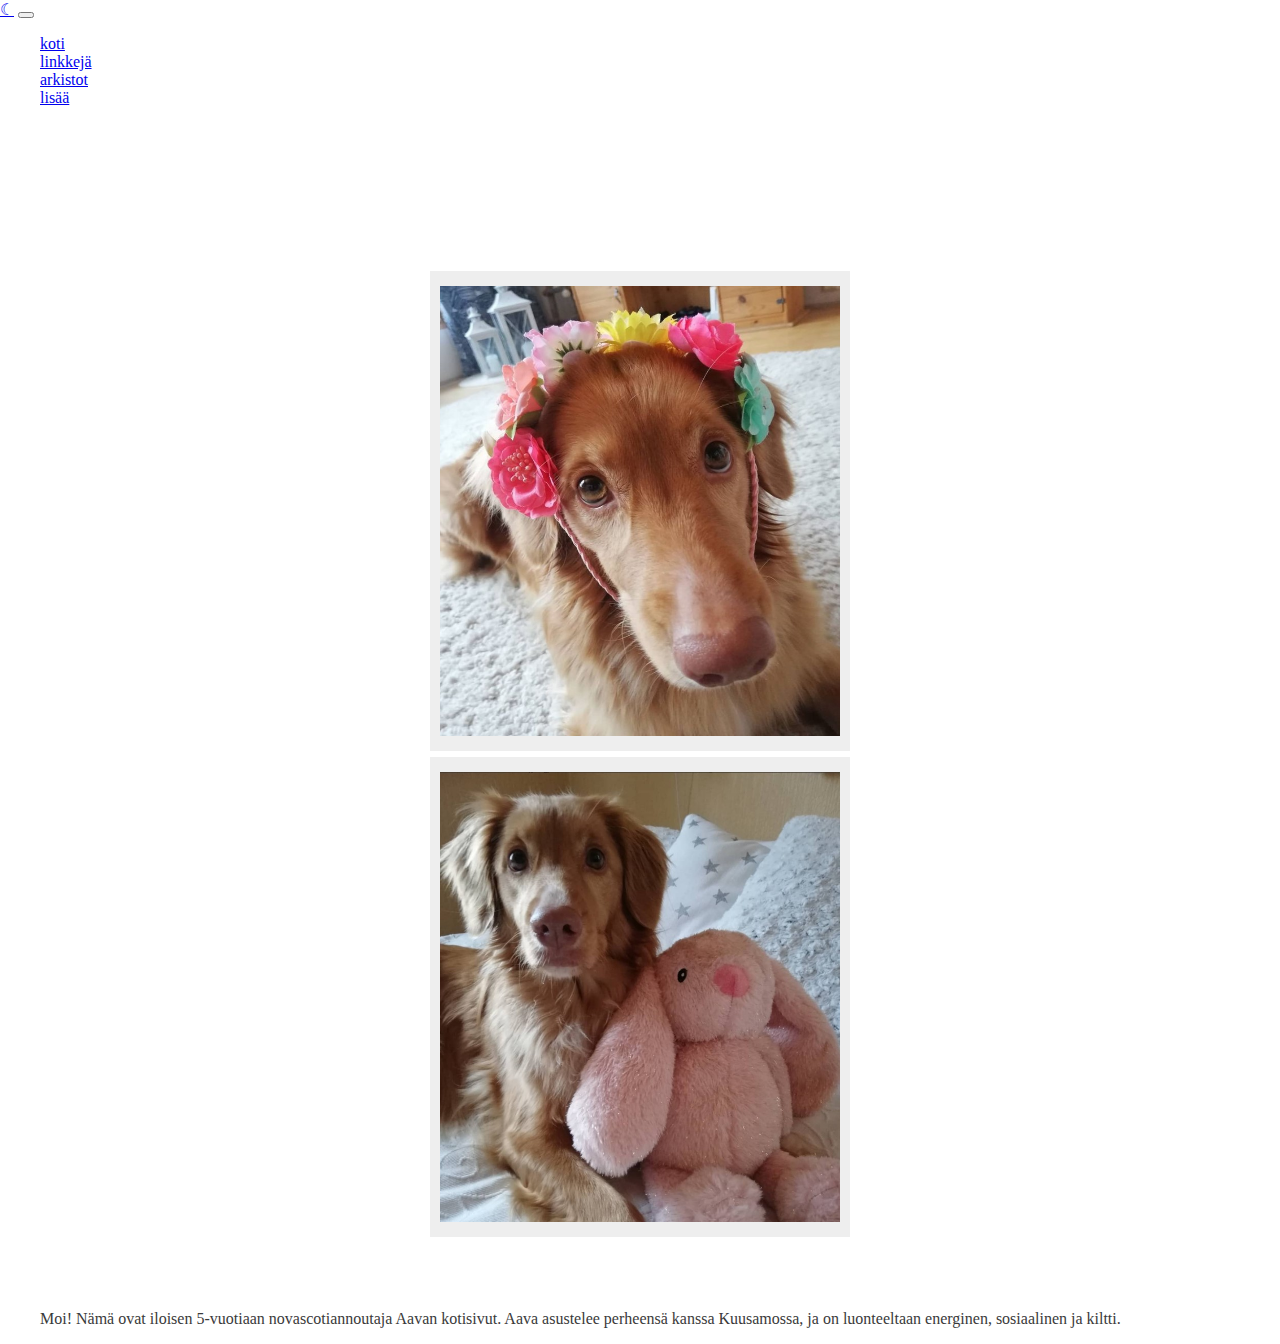
==== index.html @ d7dbfddc "LOL" ====
<!DOCTYPE html>
<html lang="en">
<head>
    <meta charset="UTF-8">
    <meta http-equiv="X-UA-Compatible" content="IE=edge">
    <meta name="viewport" content="width=device-width, initial-scale=1.0">

    <!-- Bootstrap CSS -->
    <link
      href="https://cdn.jsdelivr.net/npm/bootstrap@5.1.3/dist/css/bootstrap.min.css"
      rel="stylesheet"
      integrity="sha384-1BmE4kWBq78iYhFldvKuhfTAU6auU8tT94WrHftjDbrCEXSU1oBoqyl2QvZ6jIW3"
      crossorigin="anonymous"
    />
    
    <link rel="stylesheet" href="etusivu.css">
    
    <title>Aavan kotisivut</title>
</head>
<body>
    <nav class="navbar navbar-expand-lg navbar-light bg-gray" id="navbaari">
        <a class="navbar-brand" href="#">☾</a>
        <button class="navbar-toggler" type="button" data-toggle="collapse" data-target="#navbarNav" aria-controls="navbarNav" aria-expanded="false" aria-label="Toggle navigation">
          <span class="navbar-toggler-icon"></span>
        </button>
        <div class="row my-custom-row justify-content-center align-items-center gx-5" id="navbarNav">
          <ul class="navbar-nav">
            <li class="nav-item active">
              <a class="nav-link" href="index.html">koti<span class="sr-only"></span></a>
            </li>
            <li class="nav-item">
              <a class="nav-link" href="linkkejä.html">linkkejä</a>
            </li>
            <li class="nav-item">
              <a class="nav-link" href="arkistot.html">arkistot</a>
            </li>
            <li class="nav-item">
              <a class="nav-link disabled" href="#">lisää</a>
            </li>
          </ul>
        </div>
      </nav>

    <h1>AAVA</h1>
    <div class="container">
    <style>
      .frame {
        width: 400px;
        height: 450px;
        border: 3px solid #fff;
        background: #eee;
        margin: auto;
        padding: 15px 10px;
      }
      img {
        width: 100%;
        height: 100%;
      }
    </style>

    <div>
    <br>
    <br>
    <br>
    <div class="row">
  <div class="frame, col-6">
    <img src="kuvat/ambbu1.jpg" width="20%">
  </div>
  <div class="frame, col-6">
    <img src="kuvat/ambbu2.jpg" width="20%">
  </div>
  </div>
    <br>
    <br>
    <br>
    <p style="padding-left: 40px;">Moi! Nämä ovat iloisen 5-vuotiaan novascotiannoutaja Aavan kotisivut. Aava asustelee perheensä kanssa Kuusamossa, ja on luonteeltaan energinen, sosiaalinen ja kiltti. </p>
  </div>
</div>

</body>
</html>
---- etusivu.css ----
h1 {
    text-align: center;
    margin: 0;
    font-family: Georgia, 'Times New Roman', Times, serif;
    color: white;
    font-size: 80px;
    text-shadow: 1px 1px 10px rgb(255, 255, 255);
    
}

html, body {
    margin: 0;
    padding: 0;
    background-image: url('../bootstrap_tehtävä/kuvat/AURINGONLASKU.jpg');
    background-size: 100%;
    font-family: Georgia, 'Times New Roman', Times, serif;
    text-shadow: 0,5px 0,5px #ffff;
    color: rgb(58, 58, 58)
}

#navbaari {
    background: transparent;
    color: white;
    font-family: Georgia, 'Times New Roman', Times, serif;
}

div[class^="frame"] {
    width: 400px;
    height: 450px;
    border: 3px solid #fff;
    background: #eee;
    margin: auto;
    padding: 15px 10px;
    white-space: nowrap;
}

img {
    width: 100%;
    height: 100%;
}

.label, .text {
    display: inline;
}
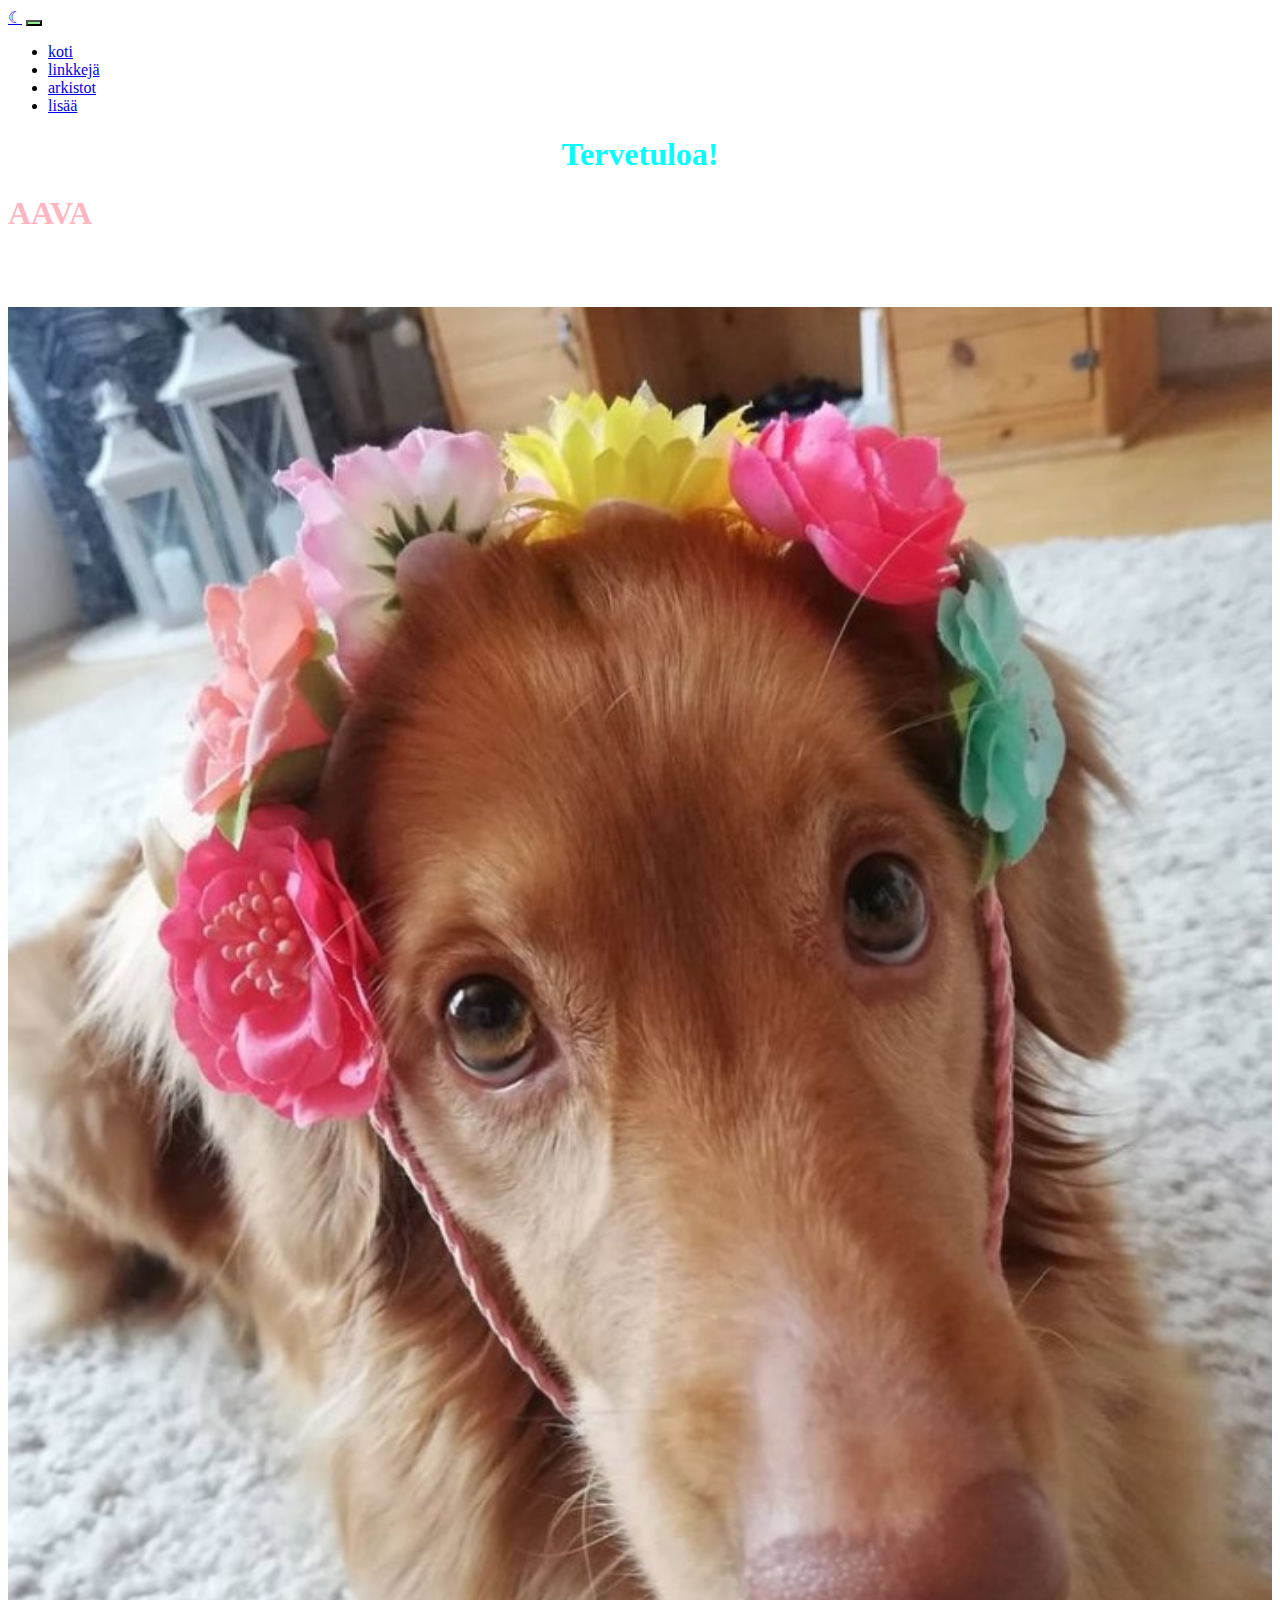
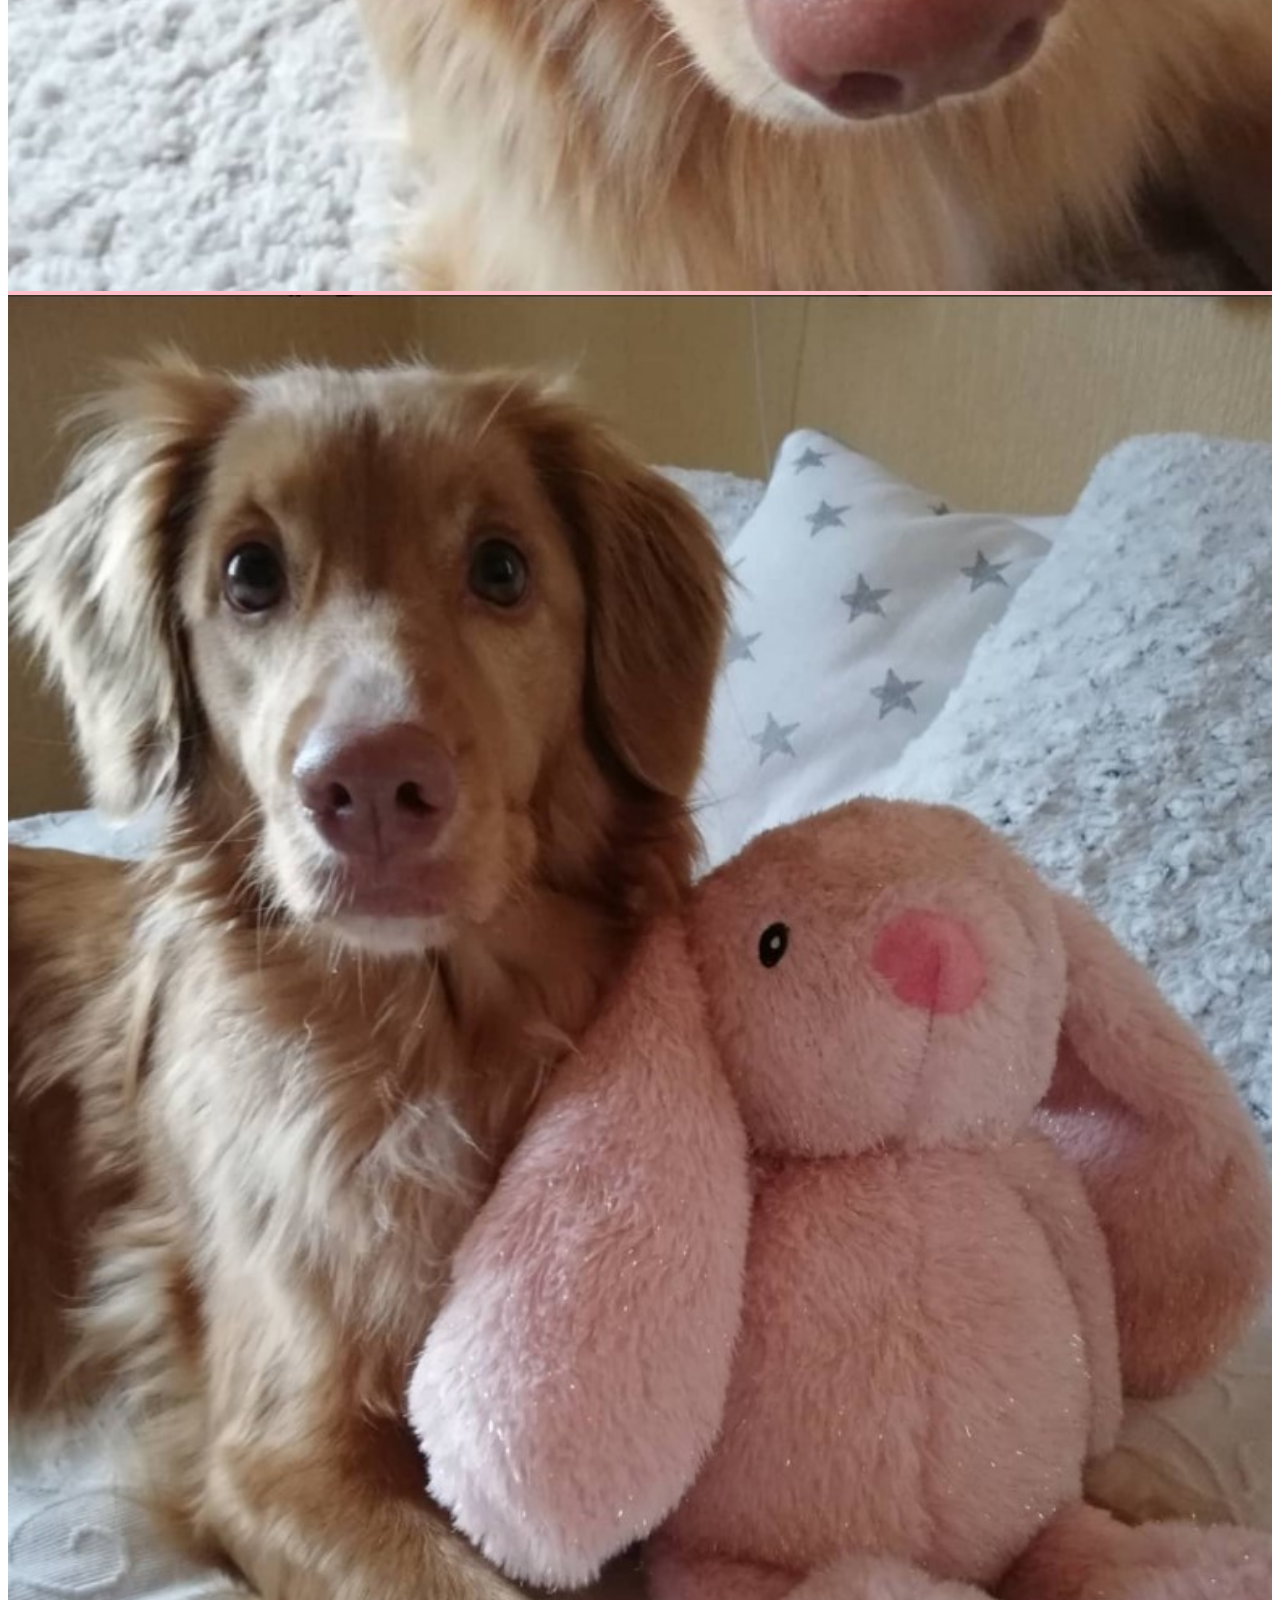
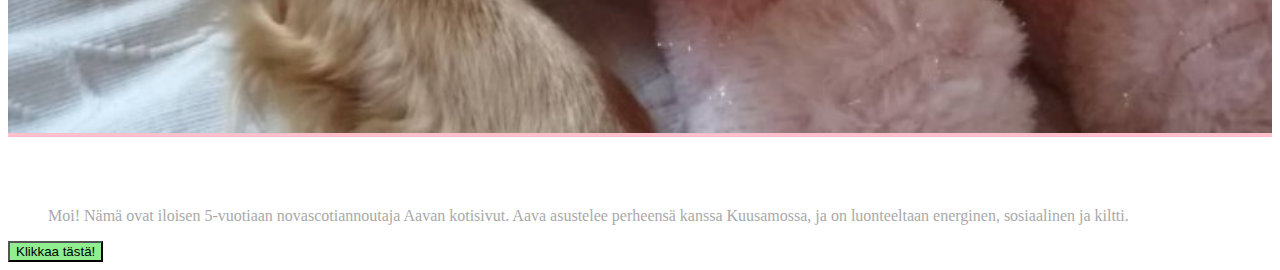
==== commit ae2f433e: "ed<f" ====
--- a/index.html
+++ b/index.html
@@ -13,9 +13,11 @@
       crossorigin="anonymous"
     />
     
-    <link rel="stylesheet" href="etusivu.css">
+    <link rel="stylesheet" href="./styles/style.css">
     
     <title>Aavan kotisivut</title>
+
+    
 </head>
 <body>
     <nav class="navbar navbar-expand-lg navbar-light bg-gray" id="navbaari">
@@ -41,6 +43,9 @@
         </div>
       </nav>
 
+      <span>
+        <h1>Tervetuloa!</h1>
+      </span> 
     <h1>AAVA</h1>
     <div class="container">
     <style>
@@ -62,7 +67,7 @@
     <br>
     <br>
     <br>
-    <div class="row">
+    <div class="row" data-images>
   <div class="frame, col-6">
     <img src="kuvat/ambbu1.jpg" width="20%">
   </div>
@@ -74,6 +79,7 @@
     <br>
     <br>
     <p style="padding-left: 40px;">Moi! Nämä ovat iloisen 5-vuotiaan novascotiannoutaja Aavan kotisivut. Aava asustelee perheensä kanssa Kuusamossa, ja on luonteeltaan energinen, sosiaalinen ja kiltti. </p>
+  <button type="button">Klikkaa tästä!</button>
   </div>
 </div>
 
--- a/styles/style.css
+++ b/styles/style.css
@@ -0,0 +1,25 @@
+header {
+  background: white;
+}
+
+button {
+  background-color: lightgreen;
+}
+
+h1 {
+  color: lightpink;
+}
+
+p {
+  color: darkgray;
+}
+
+[data-images] {
+  background-color: pink;
+}
+
+span > h1 {
+  color: aqua;
+  text-align: center;
+}
+/*# sourceMappingURL=style.css.map */